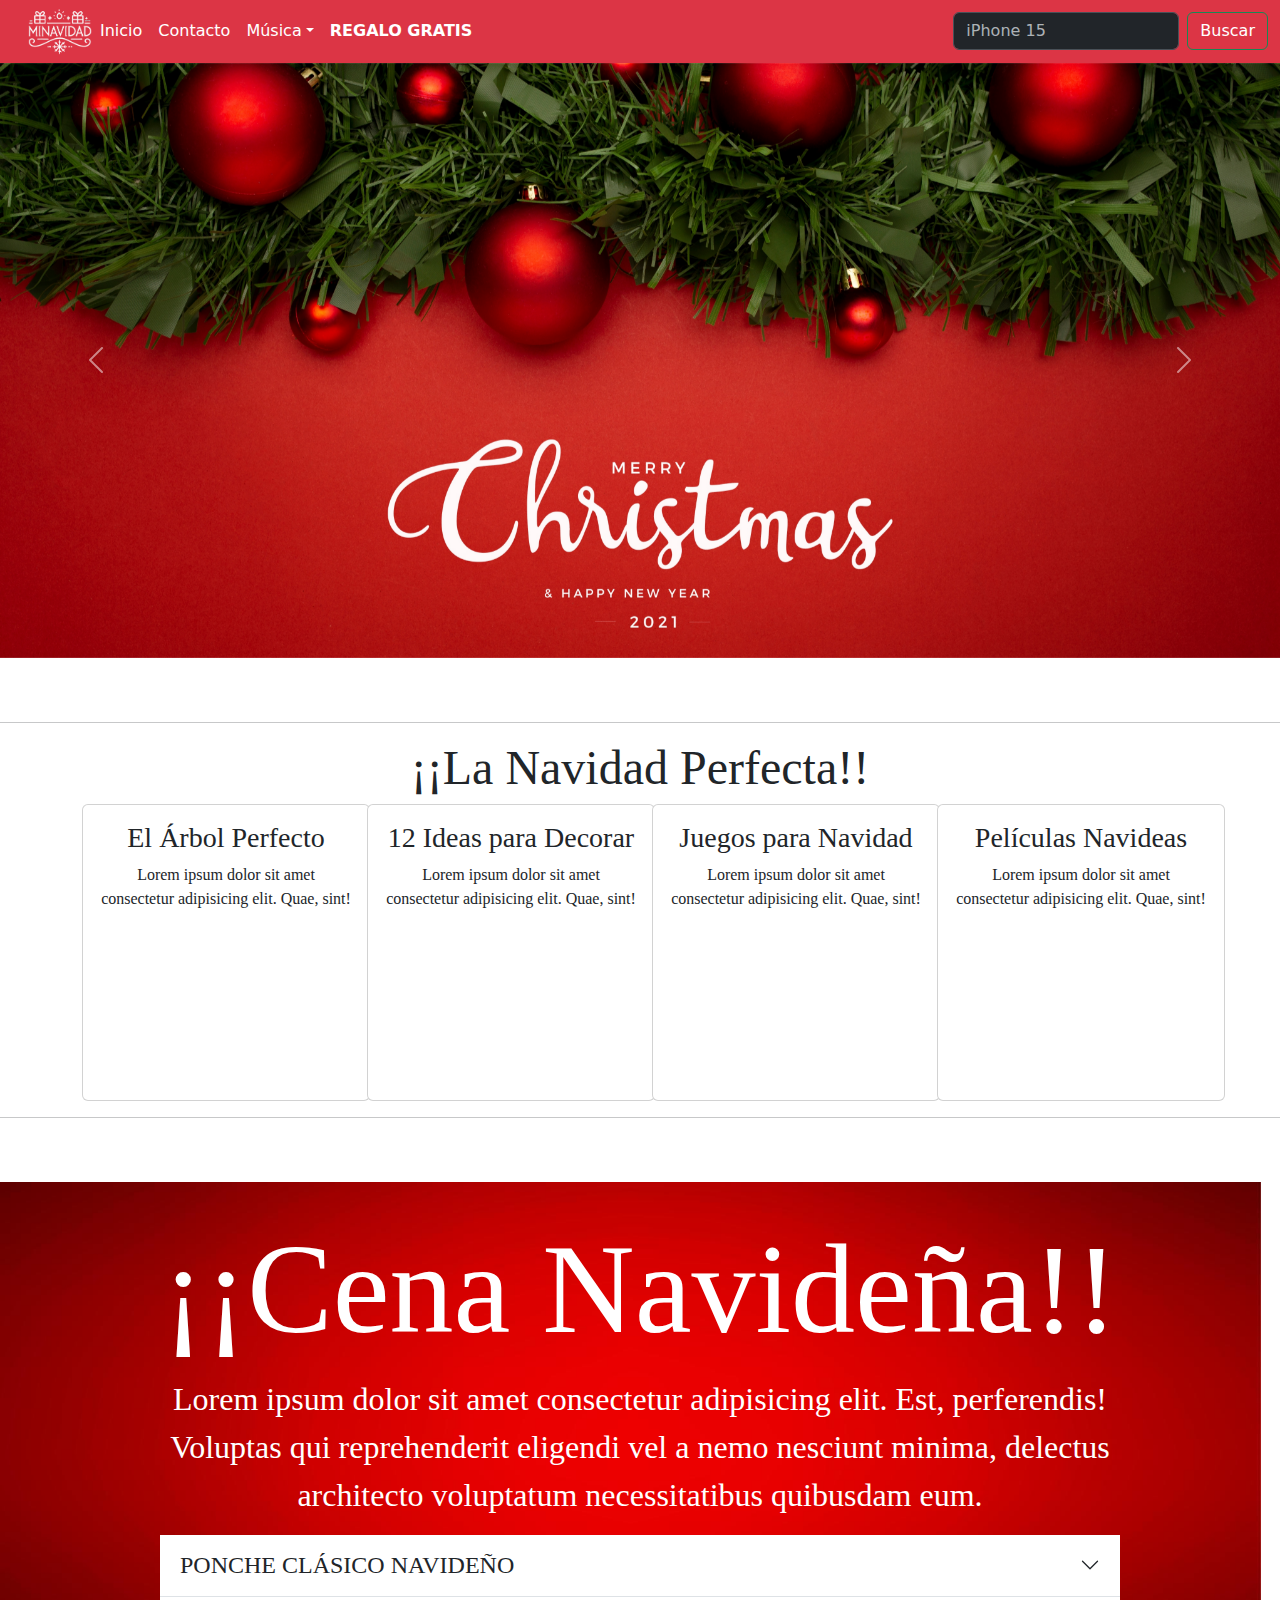
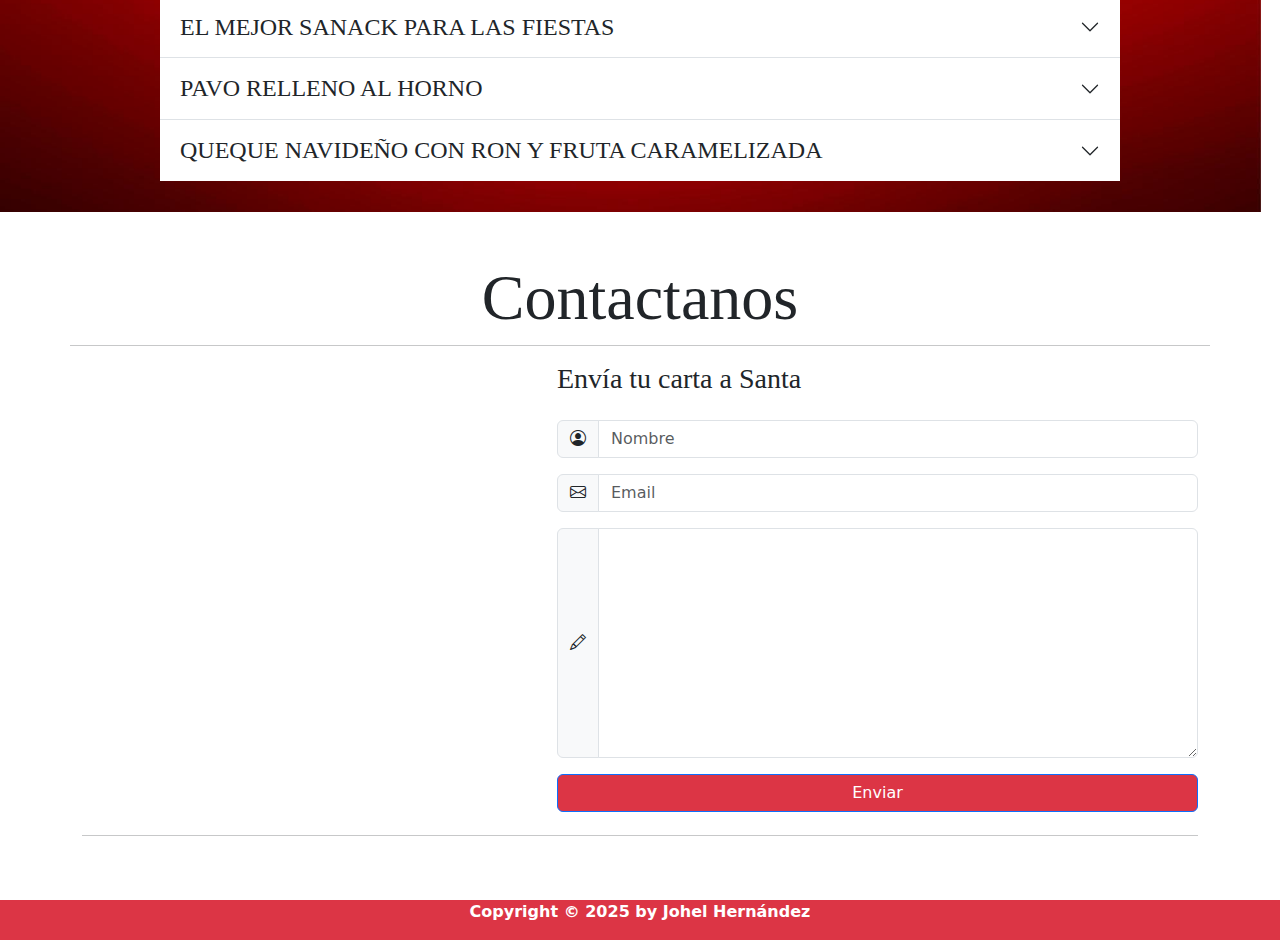
==== index.html @ c1d5982c "new finish proyect" ====
<!DOCTYPE html>
<html lang="en">
<head>
    <meta charset="UTF-8">
    <meta name="viewport" content="width=device-width, initial-scale=1.0">
    <link rel="stylesheet" href="/src/styles/styles.css">
    <link href="https://cdn.jsdelivr.net/npm/bootstrap@5.3.3/dist/css/bootstrap.min.css" rel="stylesheet" integrity="sha384-QWTKZyjpPEjISv5WaRU9OFeRpok6YctnYmDr5pNlyT2bRjXh0JMhjY6hW+ALEwIH" crossorigin="anonymous">
    <link rel="stylesheet" href="https://cdn.jsdelivr.net/npm/bootstrap-icons@1.8.2/font/bootstrap-icons.css">
    <title>Johel Hernández</title>
</head>
<body>
    <!--NavBar Start-->
    <nav class="navbar navbar-expand-lg bg-danger" data-bs-theme="dark">
        <div class="container-fluid">
            <a class="navbar-brand" href="#"></a>
            <img src="./src/img/MiNavidad1.png" alt="Logo" id="logo1">
            <button class="navbar-toggler" type="button" data-bs-toggle="collapse" data-bs-t arget="#navbarSupportedContent" aria-controls="navbarSupportedContent" aria-expanded="false" aria-label="Toggle navigation">
            <span class="navbar-toggler-icon"></span>
            </button>
            <div class="collapse navbar-collapse" id="navbarSupportedContent">
                <ul class="navbar-nav me-auto mb-2 mb-lg-0">
                    <li class="nav-item">
                        <a class="nav-link active" aria-current="page" href="#cards">Inicio</a>
                    </li>
                    <li class="nav-item">
                        <a class="nav-link active" aria-current="page" href="#contact">Contacto</a>
                    </li>
                    <li class="nav-item dropdown">
                        <a class="nav-link active dropdown-toggle" aria-current="page" href="#" role="button" data-bs-toggle="dropdown" aria-expanded="true">Música</a>
                        <ul class="dropdown-menu">
                            <li><a class="dropdown-item" href="https://www.youtube.com/watch?v=QmIAx9xmkfo" target="_blank">Navidad</a></li>
                            <li><a class="dropdown-item" href="https://www.youtube.com/watch?v=Mfla9nAdTuU" target="_blank">Intercambio</a></li>
                            <li><a class="dropdown-item" href="https://www.youtube.com/watch?v=weLLMT66Jbg" target="_blank">Año Nuevo</a></li>
                        </ul>
                    </li>
                    <li class="nav-item">
                        <a class="nav-link active" aria-current="page" href="/second.html" id="sup">REGALO GRATIS</a>
                    </li>
                </ul>
            <form class="d-flex" role="search">
                <input class="form-control me-2" type="search" placeholder="iPhone 15" aria-label="Search">
                <button class="btn btn-outline-success" type="submit" id="gift">Buscar</button>
            </form>
            </div>
        </div>
        </nav>
    <!--NavBar End-->
    <!--Hero Start-->
    <div id="carouselExample" class="carousel slide">
        <div class="carousel-inner">
            <div class="carousel-item active">
            <img src="/src/img/navidad1.jpg" class="d-block w-100" alt="Feliz Navidad">
            </div>
            <div class="carousel-item">
            <img src="/src/img/navidad2.jpg" class="d-block w-100" alt="Feliz Navidad">
            </div>
            <div class="carousel-item">
            <img src="/src/img/navidad3.jpg" class="d-block w-100" alt="Feliz Navidad">
            </div>
        </div>
        <button class="carousel-control-prev" type="button" data-bs-target="#carouselExample" data-bs-slide="prev">
            <span class="carousel-control-prev-icon" aria-hidden="true"></span>
            <span class="visually-hidden">Previous</span>
        </button>
        <button class="carousel-control-next" type="button" data-bs-target="#carouselExample" data-bs-slide="next">
            <span class="carousel-control-next-icon" aria-hidden="true"></span>
            <span class="visually-hidden">Next</span>
        </button>
        </div>
    <!--Hero End-->
    <!--Cards Start-->
    <section class="py-5" id="cards">
        <hr>
        <h1 class="text-center display-5">¡¡La Navidad Perfecta!!</h1>
        <div class="container">
            <div class="row">
                <div class="col-md-3">
                    <div class="card" style="width: 18rem;">
                        <div class="card-body">
                            <h3 class="text-center" id="cards">El Árbol Perfecto</h3>
                            <p class="card-text text-center">Lorem ipsum dolor sit amet consectetur adipisicing elit. Quae, sint!</p>
                            <iframe width="100%" height="auto" src="https://www.youtube.com/embed/dGiTA8qWGM8?si=XECmURyFWuw9HRhU" title="YouTube video player" frameborder="0" allow="accelerometer; autoplay; clipboard-write; encrypted-media; gyroscope; picture-in-picture; web-share" referrerpolicy="strict-origin-when-cross-origin" allowfullscreen></iframe>
                        </div>
                    </div>
                </div>
                <div class="col-md-3">
                    <div class="card" style="width: 18rem;">
                        <div class="card-body">
                            <h3 class="text-center" id="cards">12 Ideas para Decorar</h3>
                            <p class="card-text text-center">Lorem ipsum dolor sit amet consectetur adipisicing elit. Quae, sint!</p>
                            <iframe width="100%" height="auto" src="https://www.youtube.com/embed/DBf9EuBQzRw?si=rREICbW7CZMjXmGZ" title="YouTube video player" frameborder="0" allow="accelerometer; autoplay; clipboard-write; encrypted-media; gyroscope; picture-in-picture; web-share" referrerpolicy="strict-origin-when-cross-origin" allowfullscreen></iframe>
                        </div>
                    </div>
                </div>
                <div class="col-md-3">
                    <div class="card" style="width: 18rem;">
                        <div class="card-body">
                            <h3 class="text-center" id="cards">Juegos para Navidad</h3>
                            <p class="card-text text-center">Lorem ipsum dolor sit amet consectetur adipisicing elit. Quae, sint!</p>
                            <iframe width="100%" height="auto" src="https://www.youtube.com/embed/Ok-BbVXZCEA?si=V-VpY8MagMGMRii_" title="YouTube video player" frameborder="0" allow="accelerometer; autoplay; clipboard-write; encrypted-media; gyroscope; picture-in-picture; web-share" referrerpolicy="strict-origin-when-cross-origin" allowfullscreen></iframe>
                        </div>
                    </div>
                </div>
                <div class="col-md-3">
                    <div class="card" style="width: 18rem;">
                        <div class="card-body">
                            <h3 class="text-center" id="cards">Películas Navideas</h3>
                            <p class="card-text text-center">Lorem ipsum dolor sit amet consectetur adipisicing elit. Quae, sint!</p>
                            <iframe width="100%" height="auto" src="https://www.youtube.com/embed/O25IfnVoUsA?si=TZonmL2ddzRxfYyJ" title="YouTube video player" frameborder="0" allow="accelerometer; autoplay; clipboard-write; encrypted-media; gyroscope; picture-in-picture; web-share" referrerpolicy="strict-origin-when-cross-origin" allowfullscreen></iframe>
                        </div>
                    </div>
                </div>
            </div>
        </div>
        <hr>
    </section>
    <!--Cards End-->
    <!--Accordion Start-->
    <div id="contenedor">
        <h2 id="texto" class="text-center">¡¡Cena Navideña!!</h2>
        <p class="text-center" id="texto2">Lorem ipsum dolor sit amet consectetur adipisicing elit. Est, perferendis! Voluptas qui reprehenderit eligendi vel a nemo nesciunt minima, delectus architecto voluptatum necessitatibus quibusdam eum.</p>
        <img src="./src/img/bgminavidad.jpg" alt="Base" id="base">
        <div class="acordeon">
            <div class="accordion accordion-flush" id="accordionFlushExample">
                <div class="accordion-item">
                    <h2 class="accordion-header">
                    <button class="accordion-button collapsed" type="button" data-bs-toggle="collapse" data-bs-target="#flush-collapseOne" aria-expanded="false" aria-controls="flush-collapseOne" id="texto3">
                     PONCHE CLÁSICO NAVIDEÑO
                    </button>
                    </h2>
                    <div id="flush-collapseOne" class="accordion-collapse collapse" data-bs-parent="#accordionFlushExample">
                        <div class="accordion-body">Hecha un vistazo a esta <a href="https://www.directoalpaladar.com/postres/ponche-navidad-deliciosa-receta-viejuna-que-te-alegrara-estas-navidades" target="_blank">Recta</a> y prepara una delicia para Navidad!!</div>
                    </div>
                </div>
                <div class="accordion-item">
                    <h2 class="accordion-header">
                    <button class="accordion-button collapsed" type="button" data-bs-toggle="collapse" data-bs-target="#flush-collapseTwo" aria-expanded="false" aria-controls="flush-collapseTwo" id="texto3">
                      EL MEJOR SANACK PARA LAS FIESTAS
                    </button>
                    </h2>
                    <div id="flush-collapseTwo" class="accordion-collapse collapse" data-bs-parent="#accordionFlushExample">
                        <div class="accordion-body">Hecha un vistazo a esta <a href="https://cookpad.com/es/recetas/14236750-barritas-navidenas-de-cacahuete-y-chocolate-blanco-vegano?ref=search&search_term=receta+de+snacks+de+navidad" target="_blank">Recta</a> y prepara una delicia para Navidad!!</div>
                    </div>
                </div>
                <div class="accordion-item">
                    <h2 class="accordion-header">
                    <button class="accordion-button collapsed" type="button" data-bs-toggle="collapse" data-bs-target="#flush-collapseThree" aria-expanded="false" aria-controls="flush-collapseThree" id="texto3">
                      PAVO RELLENO AL HORNO
                    </button>
                    </h2>
                    <div id="flush-collapseThree" class="accordion-collapse collapse" data-bs-parent="#accordionFlushExample">
                        <div class="accordion-body">Hecha un vistazo a esta <a href="https://www.recetasgratis.net/receta-de-pavo-al-horno-jugoso-21403.html" target="_blank">Recta</a> y prepara una delicia para Navidad!!</div>
                    </div>
                </div>
                <div class="accordion-item">
                    <h2 class="accordion-header">
                    <button class="accordion-button collapsed" type="button" data-bs-toggle="collapse" data-bs-target="#flush-collapseFour" aria-expanded="false" aria-controls="flush-collapseFour" id="texto3">
                      QUEQUE NAVIDEÑO CON RON Y FRUTA CARAMELIZADA
                    </button>
                    </h2>
                    <div id="flush-collapseFour" class="accordion-collapse collapse" data-bs-parent="#accordionFlushExample">
                        <div class="accordion-body">Hecha un vistazo a esta <a href="https://www.recetasnestlecam.com/recetas/dulce-navideno-de-frutas-con-ron-2" target="_blank">Recta</a> y prepara una delicia para Navidad!!</div>
                    </div>
                </div>
            </div>
        </div>
    </div>
    <!--Accordion End-->
    <!--Contact Start-->
    <div class="container py-5" id="contact">
        <div class="row">
            <h2 class="text-center display-5" id="texto4">Contactanos</h2>
            <hr>
            <div class="col-md-5">
                <iframe src="https://www.google.com/maps/embed?pb=!1m18!1m12!1m3!1d6610985.095950069!2d15.351656333504202!3d66.85770757992627!2m3!1f0!2f0!3f0!3m2!1i1024!2i768!4f13.1!3m3!1m2!1s0x442b4e7e543e9979%3A0xd7f9b9e4341d7ed3!2sSanta%20Claus%20Village!5e0!3m2!1ses-419!2scr!4v1740636705607!5m2!1ses-419!2scr" width="450" height="450" style="border:0;" allowfullscreen="" loading="lazy" referrerpolicy="no-referrer-when-downgrade"></iframe>
            </div>
            <div class="col-md-7">
                <h3>Envía tu carta a Santa</h3>
                <form action="" class="mt-4">
                <div class="input-group mb-3">
                    <span class="input-group-text" id="basic-addon1"><i class="bi bi-person-circle"></i></span>
                    <input type="text" class="form-control" placeholder="Nombre" aria-label="Username" aria-describedby="basic-addon1">
                </div>
                <div class="input-group mb-3">
                    <span class="input-group-text" id="basic-addon1"><i class="bi bi-envelope"></i></span>
                    <input type="text" class="form-control" placeholder="Email" aria-label="Username" aria-describedby="basic-addon1">
                </div>
                <div class="input-group">
                    <span class="input-group-text"><i class="bi bi-pencil"></i></span>
                    <textarea class="form-control" aria-label="With textarea" rows="9"></textarea>
                </div>
                <div class="d-grid gap-2 mt-3">
                    <button class="btn btn-primary bg-danger" type="button">Enviar</button>
                </div>
                </form>
            </div>
        </div>
        <hr>
    </div>
    <!--Contact End-->
    <!--Footer Start-->
    <footer>
            <div class="row">
                <div class="col bg-danger">
                    <p class="text-center" id="footer">Copyright &copy; 2025 by <a href="mailto:jhdesc@gmail.com" id="footer">Johel Hernández</a></p>
                </div>
            </div>
    </footer>
    <!--Footer End-->
    
</body>
<script src="https://cdn.jsdelivr.net/npm/bootstrap@5.3.3/dist/js/bootstrap.bundle.min.js" integrity="sha384-YvpcrYf0tY3lHB60NNkmXc5s9fDVZLESaAA55NDzOxhy9GkcIdslK1eN7N6jIeHz" crossorigin="anonymous"></script>
</html>
---- src/styles/styles.css ----
*,
*::before
*::after {
    margin:0;
    padding:0;
    box-sizing: border-box;
}

#gift{
    color: white;
}

#logo{
    font-size: large;
}
#logo1{
    width: 4rem;
    height: auto;
}

h1{
    font-family:'Times New Roman', Times, serif;
    font-size: 28rem;
}

#cards{
    font-family: 'Times New Roman', Times, serif;
}

#contenedor{
    display:grid;
    grid-template-columns: repeat(8,1fr);
    grid-template-rows: repeat(8,auto);
}

#base{
    width: 98.5vw;
    grid-column: 1/9;
    grid-row: 1/9;
}

.acordeon{
    z-index: 7;
    grid-column: 2/8;
    grid-row: 5/8;
}

#texto{
    color: white;
    grid-column: 2/8;
    grid-row: 2/3;
    z-index: 8;
    font-size: 5rem;
    font-family: 'Times New Roman', Times, serif;
}

#texto2{
    color: white;
    grid-column: 2/8;
    grid-row: 3/5;
    z-index: 8;
    font-size: 2rem;
    font-family: 'Times New Roman', Times, serif;
}

#texto3{
    font-size: 1.5rem;
    font-family: 'Times New Roman', Times, serif;
}

#texto4{
    font-size: 4rem;
    font-family: 'Times New Roman', Times, serif;
}

h3{
    font-family: 'Times New Roman', Times, serif;
    font-size: 3rem;
}

#footer{
    font-size: 1rem;
    font-weight: bold;
    color: white;
    text-decoration: none;
}

#tsecond{
    color: white;
    grid-column: 2/8;
    grid-row: 4/6;
    z-index: 8;
    font-size: 15rem;
    font-family: 'Times New Roman', Times, serif;
}

#texto{
    color: white;
    grid-column: 2/8;
    grid-row: 2/3;
    z-index: 8;
    font-size: 8rem;
    font-family: 'Times New Roman', Times, serif;
}

#sup{
    font-weight: bold;
}
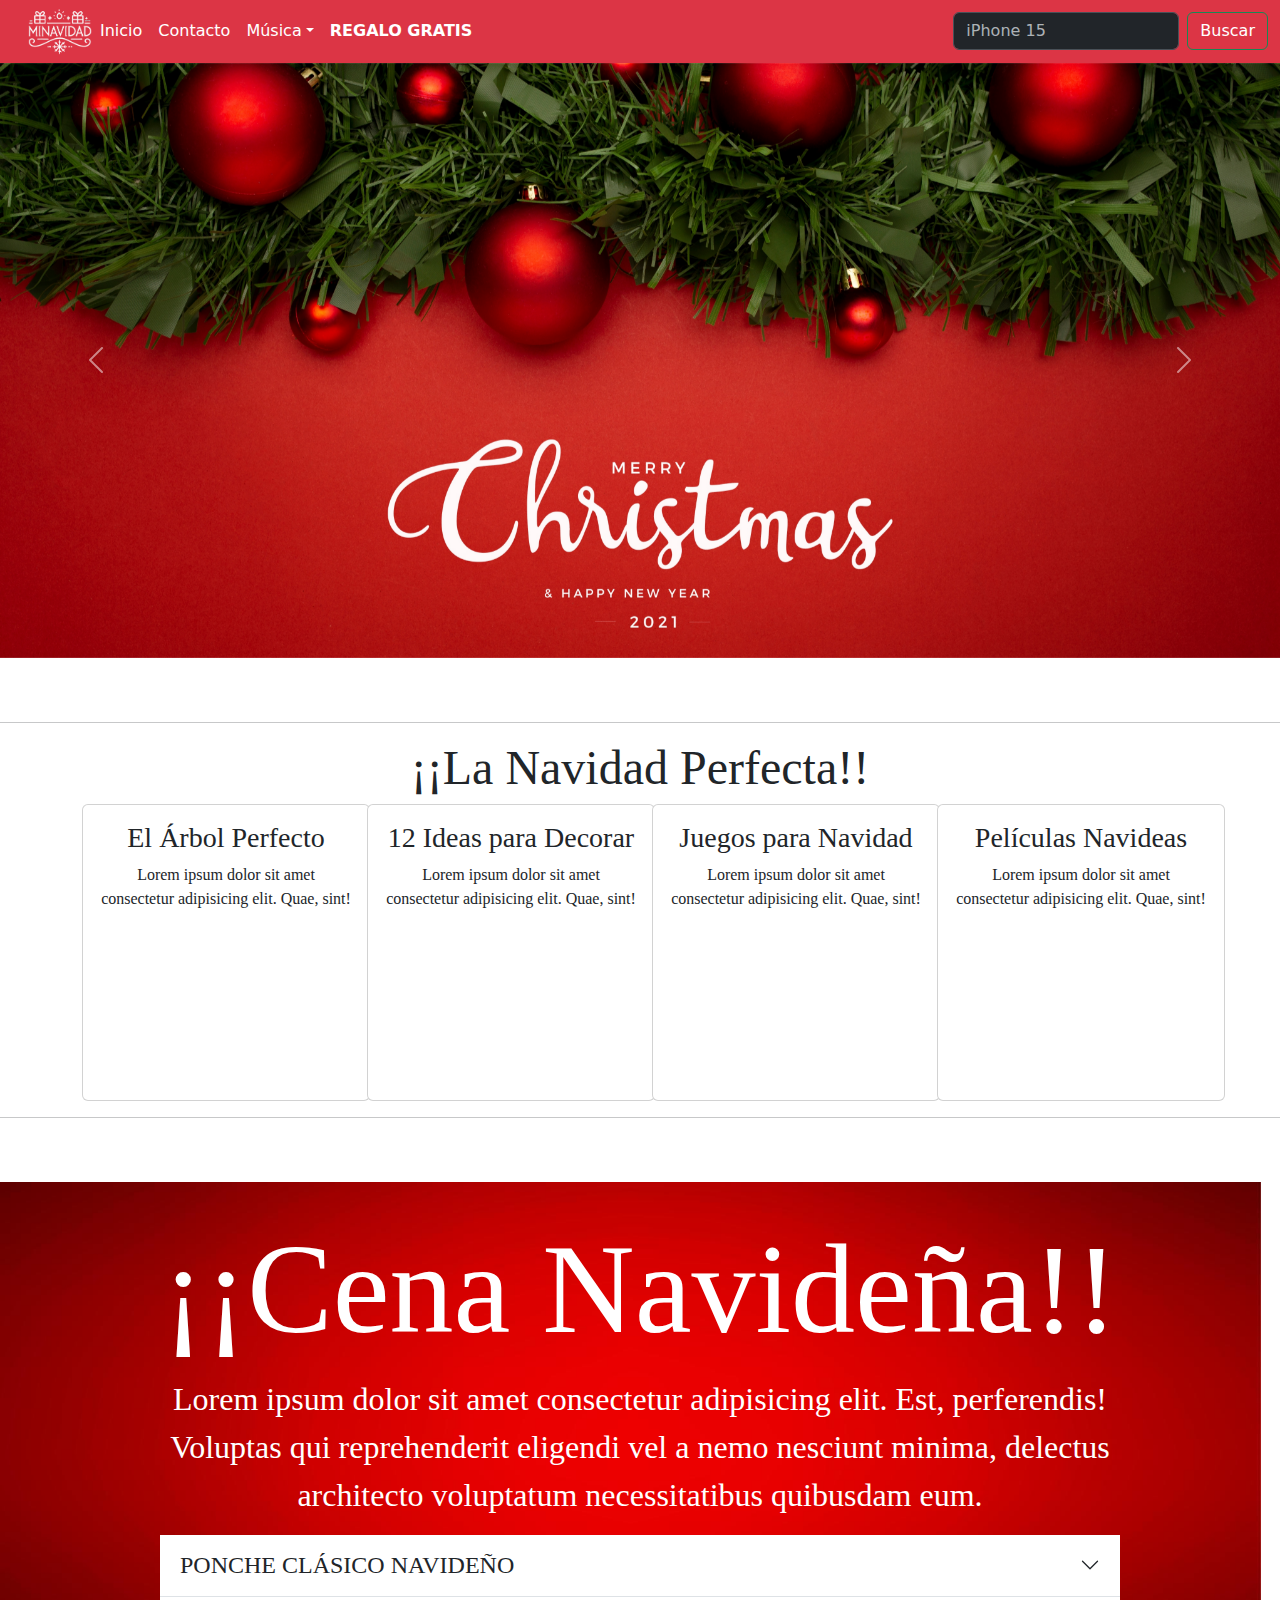
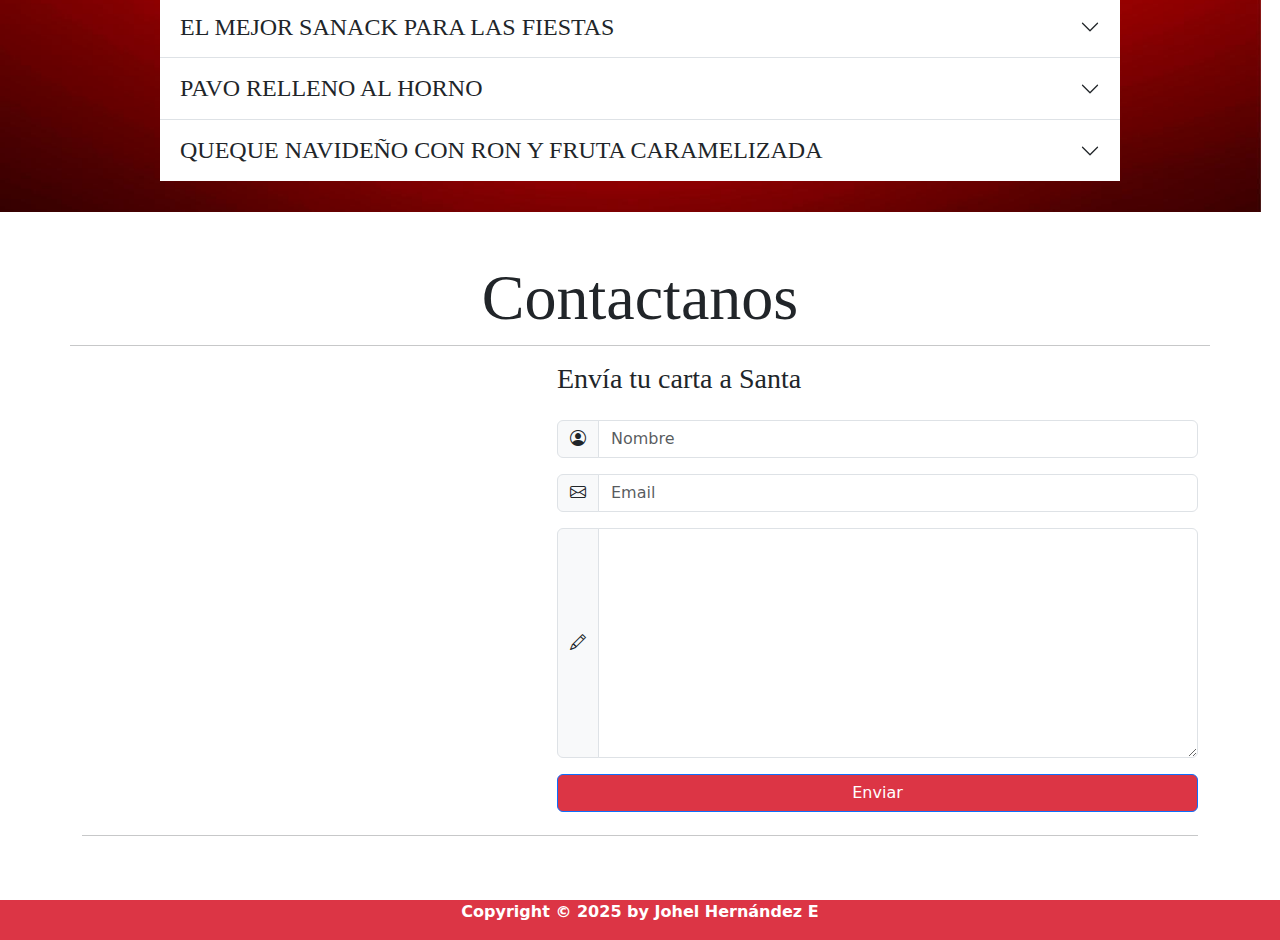
==== commit f6f35223: "Revisión de cambios" ====
--- a/index.html
+++ b/index.html
@@ -202,7 +202,7 @@
     <footer>
             <div class="row">
                 <div class="col bg-danger">
-                    <p class="text-center" id="footer">Copyright &copy; 2025 by <a href="mailto:jhdesc@gmail.com" id="footer">Johel Hernández</a></p>
+                    <p class="text-center" id="footer">Copyright &copy; 2025 by <a href="mailto:jhdesc@gmail.com" id="footer">Johel Hernández E</a></p>
                 </div>
             </div>
     </footer>
